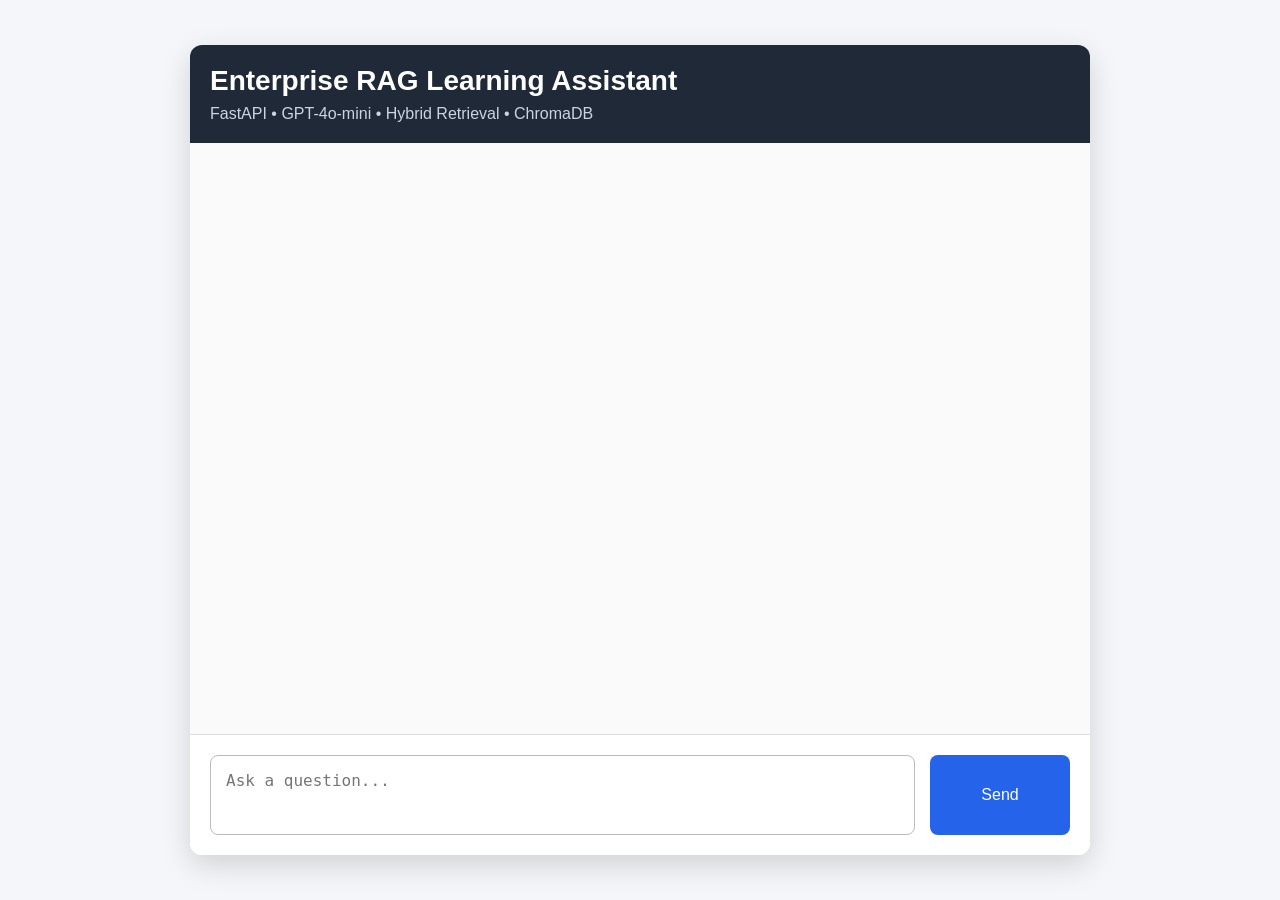
==== frontend/index.html @ 8d015a45 "feat: add enterprise conversation memory, streaming API, and web chat interface" ====
<!DOCTYPE html>
<html lang="en">

<head>

    <meta charset="UTF-8">

    <meta name="viewport"
          content="width=device-width, initial-scale=1.0">

    <title>Enterprise RAG Learning Assistant</title>

    <link rel="stylesheet"
          href="style.css">

</head>

<body>

    <div class="container">

        <header>

            <h1>Enterprise RAG Learning Assistant</h1>

            <p>
                FastAPI • GPT-4o-mini • Hybrid Retrieval • ChromaDB
            </p>

        </header>

        <main>

            <div id="chat-window">

            </div>

            <div class="input-area">

                <textarea
                    id="question"
                    placeholder="Ask a question..."
                ></textarea>

                <button id="send-button">

                    Send

                </button>

            </div>

        </main>

    </div>

    <script src="app.js"></script>

</body>

</html>
---- frontend/style.css ----
* {
    margin: 0;
    padding: 0;
    box-sizing: border-box;
}

body {

    font-family: Arial, Helvetica, sans-serif;

    background: #f4f6f9;

    color: #222;

    display: flex;

    justify-content: center;

    align-items: center;

    height: 100vh;

}

.container {

    width: 900px;

    height: 90vh;

    background: white;

    border-radius: 12px;

    overflow: hidden;

    box-shadow: 0 10px 30px rgba(0,0,0,.15);

    display: flex;

    flex-direction: column;

}

header {

    background: #1f2937;

    color: white;

    padding: 20px;

}

header h1 {

    font-size: 28px;

    margin-bottom: 8px;

}

header p {

    color: #cbd5e1;

}

main {

    display: flex;

    flex-direction: column;

    height: 100%;

}

#chat-window {

    flex: 1;

    overflow-y: auto;

    padding: 25px;

    background: #fafafa;

}

.message {

    margin-bottom: 20px;

    max-width: 80%;

    line-height: 1.6;

    padding: 15px;

    border-radius: 10px;

}

.user {

    background: #2563eb;

    color: white;

    margin-left: auto;

}

.assistant {

    background: white;

    border: 1px solid #ddd;

}

.input-area {

    display: flex;

    gap: 15px;

    padding: 20px;

    border-top: 1px solid #ddd;

    background: white;

}

textarea {

    flex: 1;

    resize: none;

    height: 80px;

    padding: 15px;

    border-radius: 8px;

    border: 1px solid #bbb;

    font-size: 16px;

}

button {

    width: 140px;

    border: none;

    border-radius: 8px;

    background: #2563eb;

    color: white;

    font-size: 16px;

    cursor: pointer;

    transition: .25s;

}

button:hover {

    background: #1d4ed8;

}
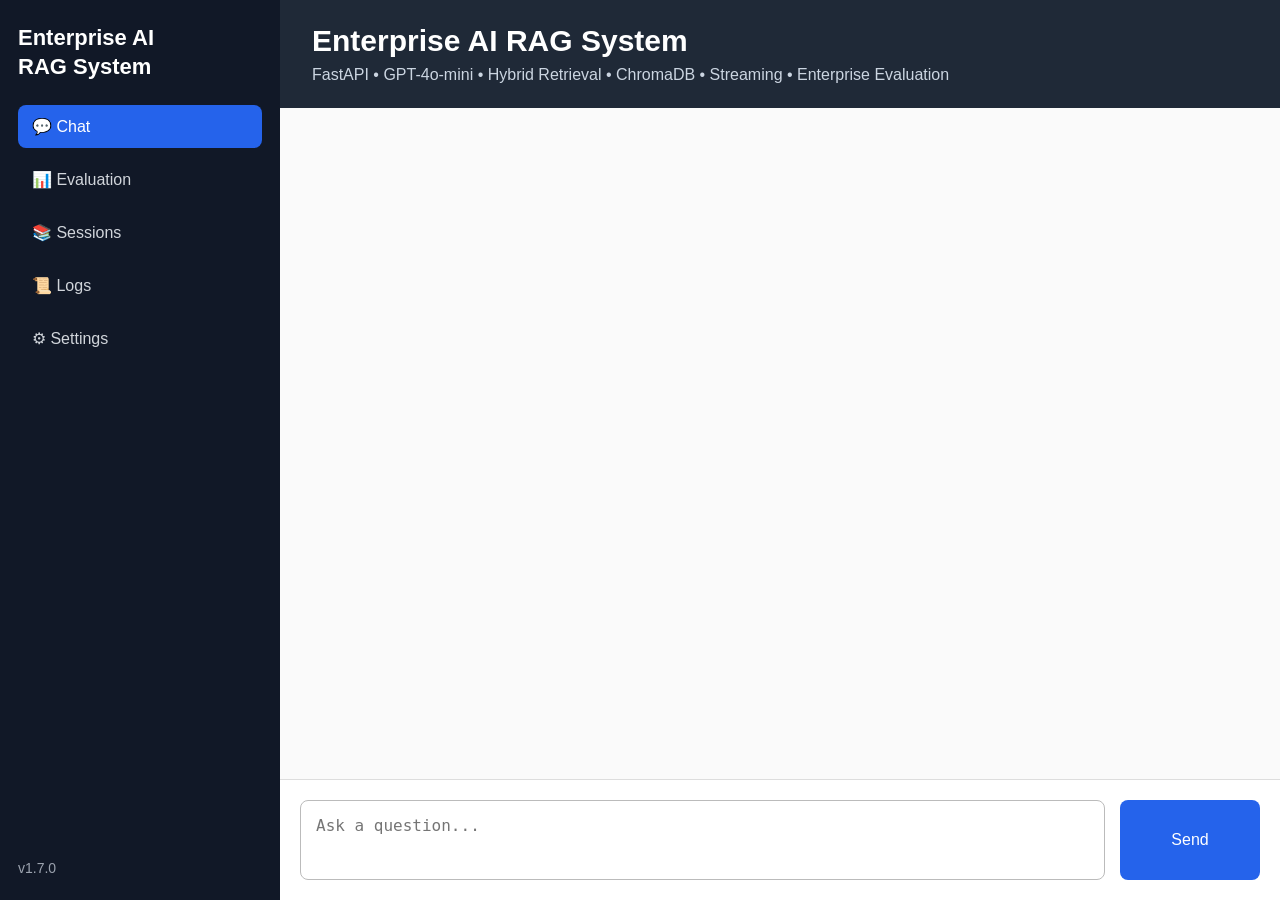
==== commit c1f5b041: "Add enterprise web platform evaluation dashboard" ====
--- a/frontend/index.html
+++ b/frontend/index.html
@@ -2,59 +2,80 @@
 <html lang="en">
 
 <head>
-
     <meta charset="UTF-8">
 
     <meta name="viewport"
           content="width=device-width, initial-scale=1.0">
 
-    <title>Enterprise RAG Learning Assistant</title>
+    <title>Enterprise AI RAG System</title>
 
     <link rel="stylesheet"
           href="style.css">
-
 </head>
 
 <body>
 
-    <div class="container">
+    <div class="app-shell">
 
-        <header>
+        <aside class="sidebar">
 
-            <h1>Enterprise RAG Learning Assistant</h1>
+            <h2>
+                Enterprise AI<br>
+                RAG System
+            </h2>
 
-            <p>
-                FastAPI • GPT-4o-mini • Hybrid Retrieval • ChromaDB
-            </p>
+            <nav>
+                <button class="nav-item active" data-view="chat">💬 Chat</button>
+                <button class="nav-item" data-view="evaluation">📊 Evaluation</button>
+                <button class="nav-item" data-view="sessions">📚 Sessions</button>
+                <button class="nav-item" data-view="logs">📜 Logs</button>
+                <button class="nav-item" data-view="settings">⚙ Settings</button>
+            </nav>
 
-        </header>
-
-        <main>
-
-            <div id="chat-window">
-
+            <div class="sidebar-version">
+                v1.7.0
             </div>
 
-            <div class="input-area">
+        </aside>
 
-                <textarea
-                    id="question"
-                    placeholder="Ask a question..."
-                ></textarea>
+        <div class="main-panel">
 
-                <button id="send-button">
+            <header>
+                <h1>Enterprise AI RAG System</h1>
 
-                    Send
+                <p>
+                    FastAPI • GPT-4o-mini • Hybrid Retrieval • ChromaDB • Streaming • Enterprise Evaluation
+                </p>
+            </header>
 
-                </button>
+            <main id="workspace">
 
-            </div>
+                <section id="chat-section">
 
-        </main>
+                    <div id="chat-window"></div>
+
+                    <div class="input-area">
+
+                        <textarea
+                            id="question"
+                            placeholder="Ask a question..."
+                        ></textarea>
+
+                        <button id="send-button">
+                            Send
+                        </button>
+
+                    </div>
+
+                </section>
+
+            </main>
+
+        </div>
 
     </div>
 
-    <script src="app.js"></script>
+    <script type="module" src="js/app.js"></script>
 
 </body>
 
--- a/frontend/style.css
+++ b/frontend/style.css
@@ -5,175 +5,229 @@
 }
 
 body {
-
     font-family: Arial, Helvetica, sans-serif;
-
     background: #f4f6f9;
-
     color: #222;
-
-    display: flex;
-
-    justify-content: center;
-
-    align-items: center;
-
     height: 100vh;
-
-}
-
-.container {
-
-    width: 900px;
-
-    height: 90vh;
-
-    background: white;
-
+}
+
+.app-shell {
+    display: flex;
+    height: 100vh;
+    width: 100%;
+}
+
+.sidebar {
+    width: 280px;
+    background: #111827;
+    color: white;
+    padding: 24px 18px;
+    display: flex;
+    flex-direction: column;
+}
+
+.sidebar h2 {
+    font-size: 22px;
+    margin-bottom: 24px;
+    line-height: 1.3;
+}
+
+.sidebar nav {
+    display: flex;
+    flex-direction: column;
+    gap: 10px;
+}
+
+.nav-item {
+    width: 100%;
+    padding: 12px 14px;
+    border: none;
+    border-radius: 8px;
+    background: transparent;
+    color: #d1d5db;
+    font-size: 16px;
+    text-align: left;
+    cursor: pointer;
+}
+
+.nav-item:hover,
+.nav-item.active {
+    background: #2563eb;
+    color: white;
+}
+
+.sidebar-version {
+    margin-top: auto;
+    color: #9ca3af;
+    font-size: 14px;
+}
+
+.main-panel {
+    flex: 1;
+    display: flex;
+    flex-direction: column;
+}
+
+header {
+    background: #1f2937;
+    color: white;
+    padding: 24px 32px;
+}
+
+header h1 {
+    font-size: 30px;
+    margin-bottom: 8px;
+}
+
+header p {
+    color: #cbd5e1;
+}
+
+main {
+    flex: 1;
+    display: flex;
+    flex-direction: column;
+}
+
+#chat-section {
+    flex: 1;
+    display: flex;
+    flex-direction: column;
+}
+
+#chat-window {
+    flex: 1;
+    overflow-y: auto;
+    padding: 28px;
+    background: #fafafa;
+}
+
+.message {
+    margin-bottom: 20px;
+    max-width: 75%;
+    line-height: 1.6;
+    padding: 15px;
+    border-radius: 10px;
+}
+
+.user {
+    background: #2563eb;
+    color: white;
+    margin-left: auto;
+}
+
+.assistant {
+    background: white;
+    border: 1px solid #ddd;
+}
+
+.input-area,
+.evaluation-input {
+    display: flex;
+    gap: 15px;
+    padding: 20px;
+    border-top: 1px solid #ddd;
+    background: white;
+}
+
+textarea {
+    flex: 1;
+    resize: none;
+    height: 80px;
+    padding: 15px;
+    border-radius: 8px;
+    border: 1px solid #bbb;
+    font-size: 16px;
+}
+
+#send-button,
+#evaluation-button {
+    width: 140px;
+    border: none;
+    border-radius: 8px;
+    background: #2563eb;
+    color: white;
+    font-size: 16px;
+    cursor: pointer;
+    transition: 0.25s;
+}
+
+#send-button:hover,
+#evaluation-button:hover {
+    background: #1d4ed8;
+}
+
+.evaluation-view,
+.placeholder-view {
+    flex: 1;
+    padding: 32px;
+    overflow-y: auto;
+    background: #f8fafc;
+}
+
+.evaluation-view h2,
+.placeholder-view h2 {
+    font-size: 28px;
+    margin-bottom: 10px;
+}
+
+.evaluation-view p,
+.placeholder-view p {
+    color: #4b5563;
+    line-height: 1.6;
+    margin-bottom: 20px;
+}
+
+.evaluation-answer {
+    background: white;
+    border: 1px solid #e5e7eb;
     border-radius: 12px;
-
-    overflow: hidden;
-
-    box-shadow: 0 10px 30px rgba(0,0,0,.15);
-
-    display: flex;
-
-    flex-direction: column;
-
-}
-
-header {
-
-    background: #1f2937;
-
-    color: white;
-
+    padding: 22px;
+    margin: 20px 0;
+    line-height: 1.7;
+}
+
+.evaluation-answer h3 {
+    margin-bottom: 10px;
+}
+
+.metrics-grid {
+    display: grid;
+    grid-template-columns: repeat(4, minmax(160px, 1fr));
+    gap: 16px;
+}
+
+.metric-card,
+.placeholder-card {
+    background: white;
+    border: 1px solid #e5e7eb;
+    border-radius: 12px;
     padding: 20px;
-
-}
-
-header h1 {
-
-    font-size: 28px;
-
+    box-shadow: 0 6px 18px rgba(0,0,0,0.05);
+}
+
+.metric-card span {
+    display: block;
+    color: #6b7280;
+    font-size: 14px;
     margin-bottom: 8px;
-
-}
-
-header p {
-
-    color: #cbd5e1;
-
-}
-
-main {
-
-    display: flex;
-
-    flex-direction: column;
-
-    height: 100%;
-
-}
-
-#chat-window {
-
-    flex: 1;
-
-    overflow-y: auto;
-
-    padding: 25px;
-
-    background: #fafafa;
-
-}
-
-.message {
-
-    margin-bottom: 20px;
-
-    max-width: 80%;
-
-    line-height: 1.6;
-
-    padding: 15px;
-
-    border-radius: 10px;
-
-}
-
-.user {
-
-    background: #2563eb;
-
-    color: white;
-
-    margin-left: auto;
-
-}
-
-.assistant {
-
-    background: white;
-
-    border: 1px solid #ddd;
-
-}
-
-.input-area {
-
-    display: flex;
-
-    gap: 15px;
-
-    padding: 20px;
-
-    border-top: 1px solid #ddd;
-
-    background: white;
-
-}
-
-textarea {
-
-    flex: 1;
-
-    resize: none;
-
-    height: 80px;
-
-    padding: 15px;
-
-    border-radius: 8px;
-
-    border: 1px solid #bbb;
-
-    font-size: 16px;
-
-}
-
-button {
-
-    width: 140px;
-
-    border: none;
-
-    border-radius: 8px;
-
-    background: #2563eb;
-
-    color: white;
-
-    font-size: 16px;
-
-    cursor: pointer;
-
-    transition: .25s;
-
-}
-
-button:hover {
-
-    background: #1d4ed8;
-
+}
+
+.metric-card strong {
+    font-size: 22px;
+    color: #111827;
+}
+
+@media (max-width: 900px) {
+    .app-shell {
+        flex-direction: column;
+    }
+
+    .sidebar {
+        width: 100%;
+    }
+
+    .metrics-grid {
+        grid-template-columns: repeat(2, 1fr);
+    }
 }
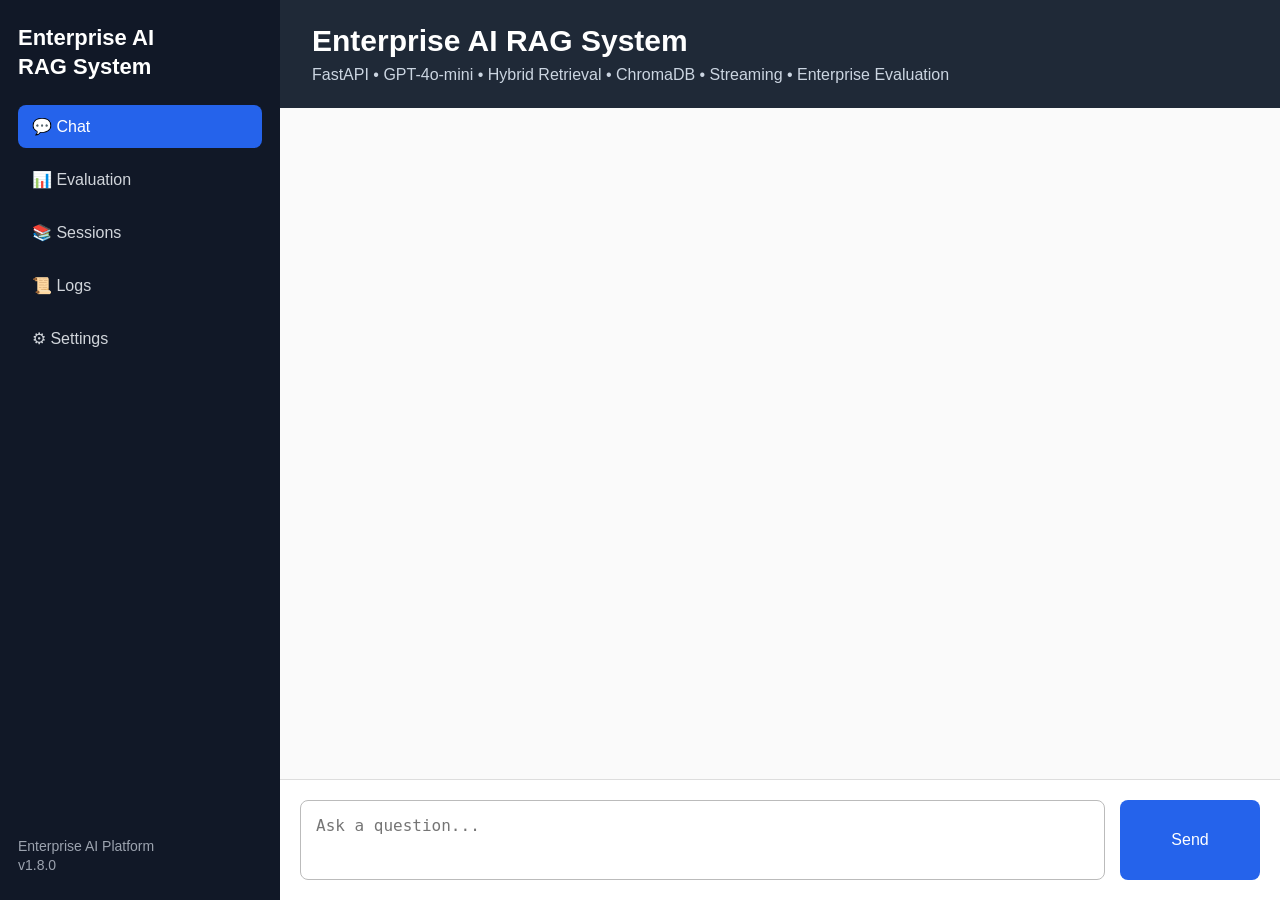
==== commit ea161de2: "v1.8: Add enterprise observability dashboard and request logging" ====
--- a/frontend/index.html
+++ b/frontend/index.html
@@ -33,8 +33,9 @@
             </nav>
 
             <div class="sidebar-version">
-                v1.7.0
-            </div>
+    Enterprise AI Platform<br>
+    v1.8.0
+</div>
 
         </aside>
 
--- a/frontend/style.css
+++ b/frontend/style.css
@@ -60,6 +60,7 @@
     margin-top: auto;
     color: #9ca3af;
     font-size: 14px;
+    line-height: 1.4;
 }
 
 .main-panel {
@@ -141,7 +142,8 @@
 }
 
 #send-button,
-#evaluation-button {
+#evaluation-button,
+#refresh-logs-button {
     width: 140px;
     border: none;
     border-radius: 8px;
@@ -153,8 +155,23 @@
 }
 
 #send-button:hover,
-#evaluation-button:hover {
+#evaluation-button:hover,
+#refresh-logs-button:hover {
     background: #1d4ed8;
+}
+
+.dashboard-header {
+    display: flex;
+    justify-content: space-between;
+    align-items: flex-start;
+    gap: 20px;
+    margin-bottom: 20px;
+}
+
+#refresh-logs-button {
+    padding: 12px 20px;
+    font-weight: 600;
+    white-space: nowrap;
 }
 
 .evaluation-view,
@@ -197,6 +214,10 @@
     gap: 16px;
 }
 
+.logs-summary-grid {
+    margin-bottom: 24px;
+}
+
 .metric-card,
 .placeholder-card {
     background: white;
@@ -214,8 +235,59 @@
 }
 
 .metric-card strong {
-    font-size: 22px;
+    font-size: 24px;
     color: #111827;
+}
+
+.logs-table {
+    width: 100%;
+    border-collapse: collapse;
+    background: white;
+    border: 1px solid #e5e7eb;
+    border-radius: 12px;
+    overflow: hidden;
+    box-shadow: 0 6px 18px rgba(0,0,0,0.05);
+}
+
+.logs-table th {
+    background: #111827;
+    color: white;
+    text-align: left;
+    padding: 16px 14px;
+    font-size: 14px;
+}
+
+.logs-table td {
+    padding: 14px;
+    border-bottom: 1px solid #e5e7eb;
+    font-size: 14px;
+    vertical-align: top;
+}
+
+.logs-table tr:last-child td {
+    border-bottom: none;
+}
+
+.logs-table tr:hover {
+    background: #f9fafb;
+}
+
+.question-cell {
+    width: 35%;
+    line-height: 1.5;
+}
+
+.status-badge {
+    display: inline-block;
+    padding: 5px 12px;
+    border-radius: 999px;
+    font-size: 13px;
+    font-weight: bold;
+}
+
+.status-success {
+    background: #22c55e;
+    color: white;
 }
 
 @media (max-width: 900px) {
@@ -230,4 +302,13 @@
     .metrics-grid {
         grid-template-columns: repeat(2, 1fr);
     }
+
+    .dashboard-header {
+        flex-direction: column;
+        align-items: stretch;
+    }
+
+    #refresh-logs-button {
+        width: 100%;
+    }
 }
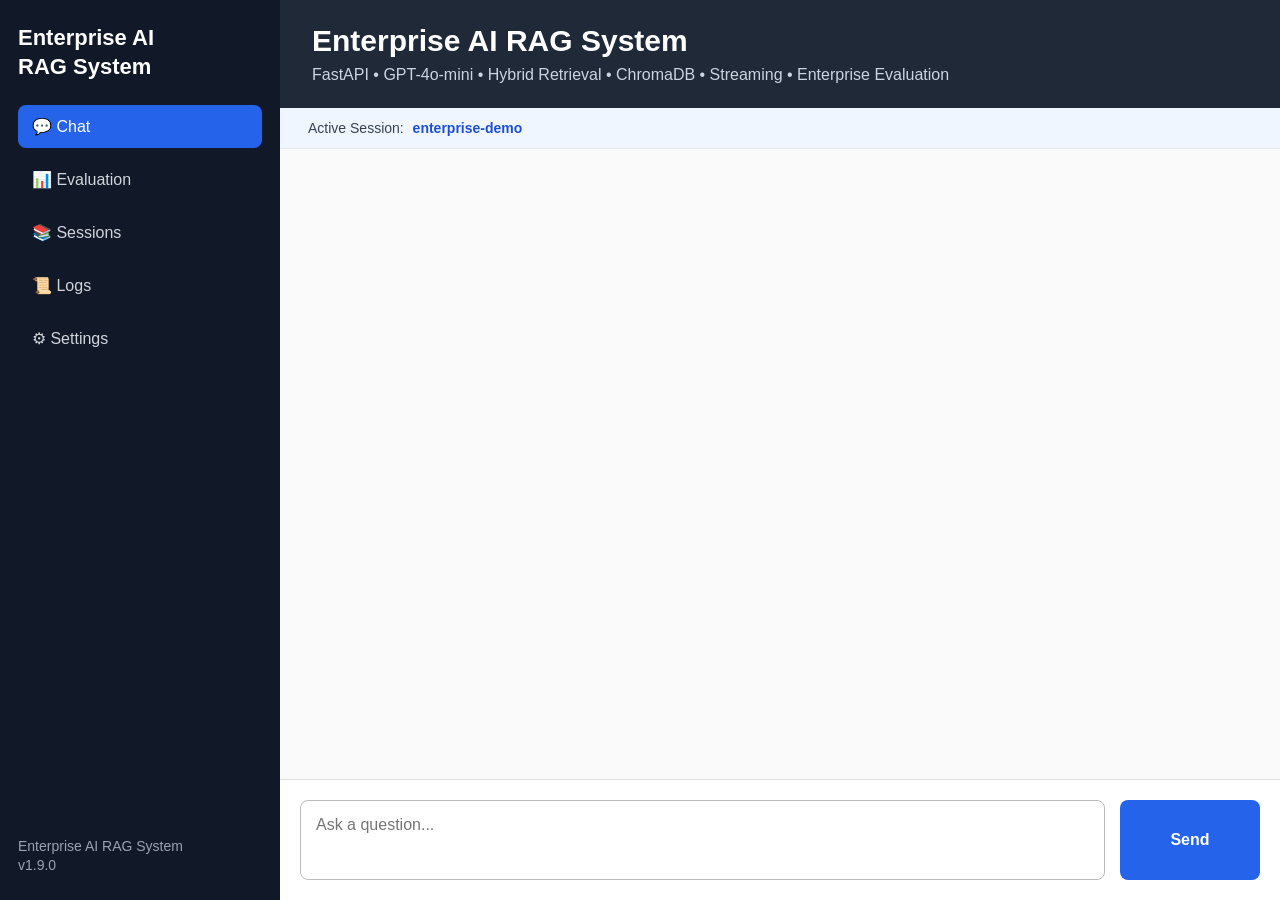
==== commit 3f091db8: "Update README for Enterprise AI RAG System v1.9" ====
--- a/frontend/index.html
+++ b/frontend/index.html
@@ -33,8 +33,8 @@
             </nav>
 
             <div class="sidebar-version">
-    Enterprise AI Platform<br>
-    v1.8.0
+    Enterprise AI RAG System<br>
+    v1.9.0
 </div>
 
         </aside>
--- a/frontend/style.css
+++ b/frontend/style.css
@@ -11,24 +11,34 @@
     height: 100vh;
 }
 
+button,
+textarea {
+    font-family: inherit;
+}
+
+button:disabled {
+    cursor: not-allowed;
+    opacity: 0.65;
+}
+
 .app-shell {
     display: flex;
+    width: 100%;
     height: 100vh;
-    width: 100%;
 }
 
 .sidebar {
     width: 280px;
+    padding: 24px 18px;
+    display: flex;
+    flex-direction: column;
     background: #111827;
     color: white;
-    padding: 24px 18px;
-    display: flex;
-    flex-direction: column;
 }
 
 .sidebar h2 {
+    margin-bottom: 24px;
     font-size: 22px;
-    margin-bottom: 24px;
     line-height: 1.3;
 }
 
@@ -65,19 +75,20 @@
 
 .main-panel {
     flex: 1;
+    min-width: 0;
     display: flex;
     flex-direction: column;
 }
 
 header {
+    padding: 24px 32px;
     background: #1f2937;
     color: white;
-    padding: 24px 32px;
 }
 
 header h1 {
+    margin-bottom: 8px;
     font-size: 30px;
-    margin-bottom: 8px;
 }
 
 header p {
@@ -86,40 +97,60 @@
 
 main {
     flex: 1;
+    min-height: 0;
     display: flex;
     flex-direction: column;
 }
+
+/* Chat */
 
 #chat-section {
     flex: 1;
+    min-height: 0;
     display: flex;
     flex-direction: column;
+}
+
+.chat-session-bar {
+    padding: 12px 28px;
+    border-bottom: 1px solid #e5e7eb;
+    background: #eff6ff;
+    color: #374151;
+    font-size: 14px;
+}
+
+.chat-session-bar strong {
+    margin-left: 5px;
+    color: #1d4ed8;
 }
 
 #chat-window {
     flex: 1;
+    min-height: 0;
+    padding: 28px;
     overflow-y: auto;
-    padding: 28px;
     background: #fafafa;
 }
 
 .message {
+    max-width: 75%;
     margin-bottom: 20px;
-    max-width: 75%;
-    line-height: 1.6;
     padding: 15px;
     border-radius: 10px;
+    line-height: 1.6;
+    white-space: pre-wrap;
+    overflow-wrap: anywhere;
 }
 
 .user {
+    margin-left: auto;
     background: #2563eb;
     color: white;
-    margin-left: auto;
 }
 
 .assistant {
-    background: white;
     border: 1px solid #ddd;
+    background: white;
 }
 
 .input-area,
@@ -133,50 +164,94 @@
 
 textarea {
     flex: 1;
-    resize: none;
     height: 80px;
     padding: 15px;
+    resize: none;
+    border: 1px solid #bbb;
     border-radius: 8px;
-    border: 1px solid #bbb;
     font-size: 16px;
 }
+
+textarea:focus {
+    border-color: #2563eb;
+    outline: 3px solid rgba(37, 99, 235, 0.12);
+}
+
+/* Shared buttons */
 
 #send-button,
 #evaluation-button,
-#refresh-logs-button {
-    width: 140px;
+#refresh-logs-button,
+.primary-action-button,
+.secondary-action-button,
+.danger-action-button {
     border: none;
     border-radius: 8px;
+    font-size: 15px;
+    font-weight: 600;
+    cursor: pointer;
+    transition:
+        background 0.2s ease,
+        border-color 0.2s ease,
+        transform 0.2s ease;
+}
+
+#send-button,
+#evaluation-button {
+    width: 140px;
     background: #2563eb;
     color: white;
     font-size: 16px;
-    cursor: pointer;
-    transition: 0.25s;
 }
 
 #send-button:hover,
-#evaluation-button:hover,
+#evaluation-button:hover {
+    background: #1d4ed8;
+}
+
+.primary-action-button,
+#refresh-logs-button {
+    padding: 12px 18px;
+    background: #2563eb;
+    color: white;
+    white-space: nowrap;
+}
+
+.primary-action-button:hover,
 #refresh-logs-button:hover {
     background: #1d4ed8;
 }
 
-.dashboard-header {
-    display: flex;
-    justify-content: space-between;
-    align-items: flex-start;
-    gap: 20px;
-    margin-bottom: 20px;
-}
-
-#refresh-logs-button {
-    padding: 12px 20px;
-    font-weight: 600;
+.secondary-action-button {
+    padding: 11px 18px;
+    border: 1px solid #cbd5e1;
+    background: white;
+    color: #1f2937;
     white-space: nowrap;
 }
+
+.secondary-action-button:hover {
+    border-color: #94a3b8;
+    background: #f8fafc;
+}
+
+.danger-action-button {
+    padding: 11px 18px;
+    background: #dc2626;
+    color: white;
+    white-space: nowrap;
+}
+
+.danger-action-button:hover {
+    background: #b91c1c;
+}
+
+/* Shared dashboard layout */
 
 .evaluation-view,
 .placeholder-view {
     flex: 1;
+    min-height: 0;
     padding: 32px;
     overflow-y: auto;
     background: #f8fafc;
@@ -184,97 +259,181 @@
 
 .evaluation-view h2,
 .placeholder-view h2 {
+    margin-bottom: 10px;
     font-size: 28px;
-    margin-bottom: 10px;
 }
 
 .evaluation-view p,
 .placeholder-view p {
+    margin-bottom: 20px;
     color: #4b5563;
     line-height: 1.6;
+}
+
+.dashboard-header {
+    display: flex;
+    justify-content: space-between;
+    align-items: flex-start;
+    gap: 24px;
     margin-bottom: 20px;
 }
 
+.dashboard-header > div:first-child {
+    min-width: 0;
+}
+
+.dashboard-header p {
+    margin-bottom: 0;
+}
+
+.session-header-actions {
+    display: flex;
+    gap: 10px;
+    flex-shrink: 0;
+}
+
+.evaluation-session-label {
+    display: inline-block;
+    margin-bottom: 18px;
+    padding: 9px 14px;
+    border: 1px solid #bfdbfe;
+    border-radius: 8px;
+    background: #eff6ff;
+    color: #374151;
+    font-size: 14px;
+}
+
+.evaluation-session-label strong {
+    margin-left: 5px;
+    color: #1d4ed8;
+}
+
 .evaluation-answer {
-    background: white;
+    margin: 20px 0;
+    padding: 22px;
     border: 1px solid #e5e7eb;
     border-radius: 12px;
-    padding: 22px;
-    margin: 20px 0;
+    background: white;
     line-height: 1.7;
 }
 
 .evaluation-answer h3 {
     margin-bottom: 10px;
 }
-
+.evaluation-citations {
+    margin-top: 24px;
+    padding-top: 18px;
+    border-top: 1px solid #e5e7eb;
+}
+
+.evaluation-citations h3 {
+    margin: 0 0 12px;
+    font-size: 18px;
+    font-weight: 600;
+}
+
+.evaluation-citations ul {
+    margin: 0;
+    padding-left: 22px;
+}
+
+.evaluation-citations li {
+    margin-bottom: 8px;
+    line-height: 1.5;
+}
 .metrics-grid {
     display: grid;
     grid-template-columns: repeat(4, minmax(160px, 1fr));
     gap: 16px;
 }
 
-.logs-summary-grid {
+.logs-summary-grid,
+.sessions-summary-grid {
     margin-bottom: 24px;
 }
 
 .metric-card,
 .placeholder-card {
-    background: white;
+    padding: 20px;
     border: 1px solid #e5e7eb;
     border-radius: 12px;
-    padding: 20px;
-    box-shadow: 0 6px 18px rgba(0,0,0,0.05);
+    background: white;
+    box-shadow: 0 6px 18px rgba(0, 0, 0, 0.05);
+}
+
+.placeholder-card h3 {
+    margin-bottom: 8px;
+}
+
+.placeholder-card p {
+    margin-bottom: 0;
+}
+
+.error-card {
+    border-color: #fecaca;
+    background: #fef2f2;
+    color: #991b1b;
 }
 
 .metric-card span {
     display: block;
+    margin-bottom: 8px;
     color: #6b7280;
     font-size: 14px;
-    margin-bottom: 8px;
 }
 
 .metric-card strong {
+    display: block;
+    max-width: 100%;
+    color: #111827;
     font-size: 24px;
-    color: #111827;
-}
+    overflow-wrap: anywhere;
+}
+
+/* Logs and sessions tables */
 
 .logs-table {
     width: 100%;
     border-collapse: collapse;
-    background: white;
     border: 1px solid #e5e7eb;
     border-radius: 12px;
+    background: white;
     overflow: hidden;
-    box-shadow: 0 6px 18px rgba(0,0,0,0.05);
+    box-shadow: 0 6px 18px rgba(0, 0, 0, 0.05);
 }
 
 .logs-table th {
+    padding: 16px 14px;
     background: #111827;
     color: white;
+    font-size: 14px;
     text-align: left;
-    padding: 16px 14px;
-    font-size: 14px;
+    white-space: nowrap;
 }
 
 .logs-table td {
     padding: 14px;
     border-bottom: 1px solid #e5e7eb;
     font-size: 14px;
-    vertical-align: top;
+    vertical-align: middle;
+}
+
+.logs-table tbody tr:nth-child(even) {
+    background: #fafafa;
+}
+
+.logs-table tbody tr:hover {
+    background: #f1f5f9;
 }
 
 .logs-table tr:last-child td {
     border-bottom: none;
-}
-
-.logs-table tr:hover {
-    background: #f9fafb;
 }
 
 .question-cell {
     width: 35%;
     line-height: 1.5;
+    overflow-wrap: anywhere;
 }
 
 .status-badge {
@@ -290,8 +449,214 @@
     color: white;
 }
 
+.sessions-table-wrapper {
+    width: 100%;
+    overflow-x: auto;
+    border-radius: 12px;
+}
+
+.sessions-table {
+    min-width: 980px;
+}
+
+.sessions-table th:last-child,
+.sessions-table td:last-child {
+    min-width: 365px;
+}
+
+.active-session-row {
+    background: #eff6ff !important;
+}
+
+.active-session-row:hover {
+    background: #dbeafe !important;
+}
+
+.session-id-cell {
+    display: flex;
+    align-items: center;
+    gap: 8px;
+    min-width: 150px;
+}
+
+.session-id-cell strong {
+    overflow-wrap: anywhere;
+}
+
+.active-session-badge {
+    display: inline-block;
+    padding: 4px 9px;
+    border-radius: 999px;
+    background: #dbeafe;
+    color: #1d4ed8;
+    font-size: 12px;
+    font-weight: 700;
+}
+
+.session-row-actions {
+    display: flex;
+    flex-wrap: wrap;
+    gap: 7px;
+}
+
+.session-action-button {
+    padding: 7px 10px;
+    border: 1px solid #cbd5e1;
+    border-radius: 6px;
+    background: white;
+    color: #1f2937;
+    font-size: 13px;
+    font-weight: 600;
+    cursor: pointer;
+    transition:
+        background 0.2s ease,
+        border-color 0.2s ease,
+        color 0.2s ease;
+}
+
+.session-action-button:hover {
+    border-color: #2563eb;
+    background: #eff6ff;
+    color: #1d4ed8;
+}
+
+.use-session-button {
+    border-color: #93c5fd;
+    background: #eff6ff;
+    color: #1d4ed8;
+}
+
+.clear-session-button {
+    border-color: #fcd34d;
+    background: #fffbeb;
+    color: #92400e;
+}
+
+.clear-session-button:hover {
+    border-color: #f59e0b;
+    background: #fef3c7;
+    color: #78350f;
+}
+
+.danger-session-button {
+    border-color: #fca5a5;
+    background: #fef2f2;
+    color: #b91c1c;
+}
+
+.danger-session-button:hover {
+    border-color: #dc2626;
+    background: #fee2e2;
+    color: #991b1b;
+}
+
+/* Session detail view */
+
+.session-detail-header {
+    display: grid;
+    grid-template-columns: repeat(4, minmax(160px, 1fr));
+    gap: 16px;
+    margin-bottom: 18px;
+}
+
+.session-detail-header > div {
+    padding: 18px;
+    border: 1px solid #e5e7eb;
+    border-radius: 10px;
+    background: white;
+}
+
+.session-detail-header span {
+    display: block;
+    margin-bottom: 7px;
+    color: #6b7280;
+    font-size: 13px;
+}
+
+.session-detail-header strong {
+    display: block;
+    color: #111827;
+    font-size: 16px;
+    line-height: 1.4;
+    overflow-wrap: anywhere;
+}
+
+.session-detail-actions {
+    display: flex;
+    flex-wrap: wrap;
+    gap: 10px;
+    margin-bottom: 22px;
+}
+
+.conversation-history {
+    display: flex;
+    flex-direction: column;
+    gap: 16px;
+}
+
+.session-message {
+    width: min(78%, 900px);
+    padding: 18px;
+    border-radius: 12px;
+    box-shadow: 0 4px 12px rgba(0, 0, 0, 0.04);
+}
+
+.session-user-message {
+    align-self: flex-end;
+    background: #2563eb;
+    color: white;
+}
+
+.session-assistant-message {
+    align-self: flex-start;
+    border: 1px solid #e5e7eb;
+    background: white;
+    color: #1f2937;
+}
+
+.session-message-header {
+    display: flex;
+    justify-content: space-between;
+    gap: 15px;
+    margin-bottom: 10px;
+    font-size: 13px;
+    font-weight: 700;
+}
+
+.session-user-message .session-message-header {
+    color: #dbeafe;
+}
+
+.session-assistant-message .session-message-header {
+    color: #6b7280;
+}
+
+.session-message p {
+    margin: 0;
+    color: inherit;
+    line-height: 1.65;
+    white-space: pre-wrap;
+    overflow-wrap: anywhere;
+}
+
+/* Responsive layout */
+
+@media (max-width: 1200px) {
+    .metrics-grid,
+    .session-detail-header {
+        grid-template-columns: repeat(2, minmax(160px, 1fr));
+    }
+}
+
 @media (max-width: 900px) {
+    body {
+        height: auto;
+        min-height: 100vh;
+    }
+
     .app-shell {
+        min-height: 100vh;
+        height: auto;
         flex-direction: column;
     }
 
@@ -299,8 +664,12 @@
         width: 100%;
     }
 
-    .metrics-grid {
-        grid-template-columns: repeat(2, 1fr);
+    .sidebar-version {
+        margin-top: 22px;
+    }
+
+    .main-panel {
+        min-height: 700px;
     }
 
     .dashboard-header {
@@ -308,7 +677,68 @@
         align-items: stretch;
     }
 
+    .session-header-actions {
+        width: 100%;
+    }
+
+    .session-header-actions button {
+        flex: 1;
+    }
+
     #refresh-logs-button {
         width: 100%;
     }
+
+    .session-message {
+        width: 92%;
+    }
+}
+
+@media (max-width: 640px) {
+    header,
+    .evaluation-view,
+    .placeholder-view {
+        padding: 22px 18px;
+    }
+
+    header h1 {
+        font-size: 24px;
+    }
+
+    .evaluation-view h2,
+    .placeholder-view h2 {
+        font-size: 24px;
+    }
+
+    .metrics-grid,
+    .session-detail-header {
+        grid-template-columns: 1fr;
+    }
+
+    .input-area,
+    .evaluation-input {
+        flex-direction: column;
+    }
+
+    #send-button,
+    #evaluation-button {
+        width: 100%;
+        min-height: 48px;
+    }
+
+    .session-header-actions,
+    .session-detail-actions {
+        flex-direction: column;
+    }
+
+    .session-header-actions button,
+    .session-detail-actions button {
+        width: 100%;
+    }
+
+    .message,
+    .session-message {
+        max-width: 100%;
+        width: 100%;
+    }
 }
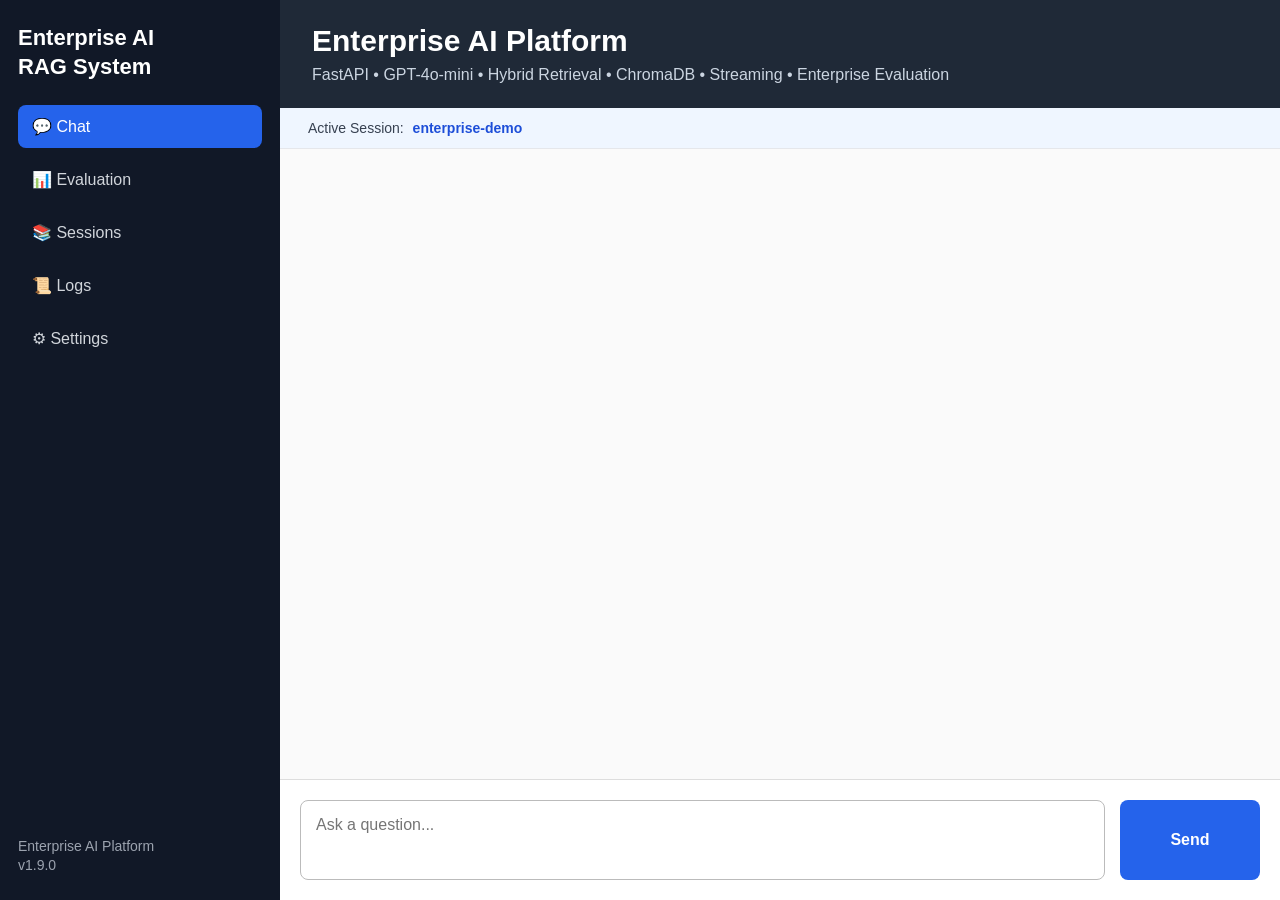
==== commit 0ba25d7a: "Rename project to Enterprise AI Platform" ====
--- a/frontend/index.html
+++ b/frontend/index.html
@@ -7,7 +7,7 @@
     <meta name="viewport"
           content="width=device-width, initial-scale=1.0">
 
-    <title>Enterprise AI RAG System</title>
+    <title>Enterprise AI Platform</title>
 
     <link rel="stylesheet"
           href="style.css">
@@ -33,7 +33,7 @@
             </nav>
 
             <div class="sidebar-version">
-    Enterprise AI RAG System<br>
+    Enterprise AI Platform<br>
     v1.9.0
 </div>
 
@@ -42,7 +42,7 @@
         <div class="main-panel">
 
             <header>
-                <h1>Enterprise AI RAG System</h1>
+                <h1>Enterprise AI Platform</h1>
 
                 <p>
                     FastAPI • GPT-4o-mini • Hybrid Retrieval • ChromaDB • Streaming • Enterprise Evaluation
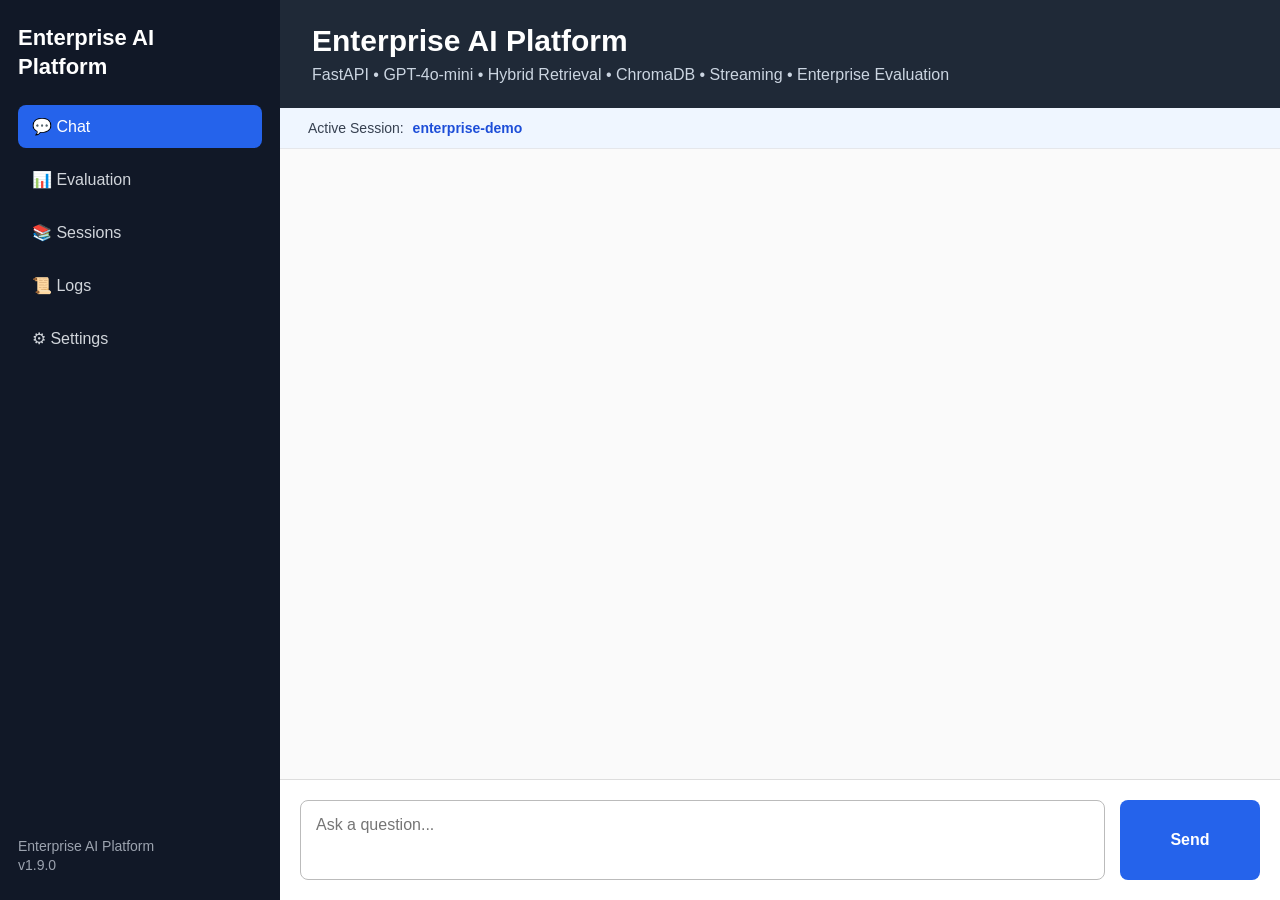
==== commit 9e7ffcdf: "Add modular settings page and frontend styles" ====
--- a/frontend/index.html
+++ b/frontend/index.html
@@ -9,8 +9,9 @@
 
     <title>Enterprise AI Platform</title>
 
-    <link rel="stylesheet"
-          href="style.css">
+<link rel="stylesheet" href="style.css">
+<link rel="stylesheet" href="css/settings.css">
+
 </head>
 
 <body>
@@ -21,7 +22,7 @@
 
             <h2>
                 Enterprise AI<br>
-                RAG System
+                Platform
             </h2>
 
             <nav>
--- a/frontend/css/settings.css
+++ b/frontend/css/settings.css
@@ -0,0 +1,65 @@
+.settings-view {
+    padding: 28px;
+}
+
+.settings-view .page-heading {
+    margin-bottom: 24px;
+}
+
+.settings-view .page-heading h2 {
+    margin: 0 0 8px;
+    font-size: 30px;
+    color: #0f172a;
+}
+
+.settings-view .page-heading p {
+    margin: 0;
+    color: #64748b;
+}
+
+.settings-grid {
+    display: grid;
+    grid-template-columns: repeat(2, minmax(0, 1fr));
+    gap: 20px;
+}
+
+.settings-card {
+    background: #ffffff;
+    border: 1px solid #e5e7eb;
+    border-radius: 14px;
+    padding: 22px;
+    box-shadow: 0 8px 24px rgba(15, 23, 42, 0.06);
+}
+
+.settings-card h3 {
+    margin: 0 0 16px;
+    font-size: 18px;
+    color: #0f172a;
+}
+
+.setting-row {
+    display: flex;
+    justify-content: space-between;
+    gap: 20px;
+    padding: 12px 0;
+    border-bottom: 1px solid #eef2f7;
+}
+
+.setting-row:last-child {
+    border-bottom: none;
+}
+
+.setting-row span {
+    color: #64748b;
+}
+
+.setting-row strong {
+    color: #0f172a;
+    text-align: right;
+}
+
+@media (max-width: 900px) {
+    .settings-grid {
+        grid-template-columns: 1fr;
+    }
+}
